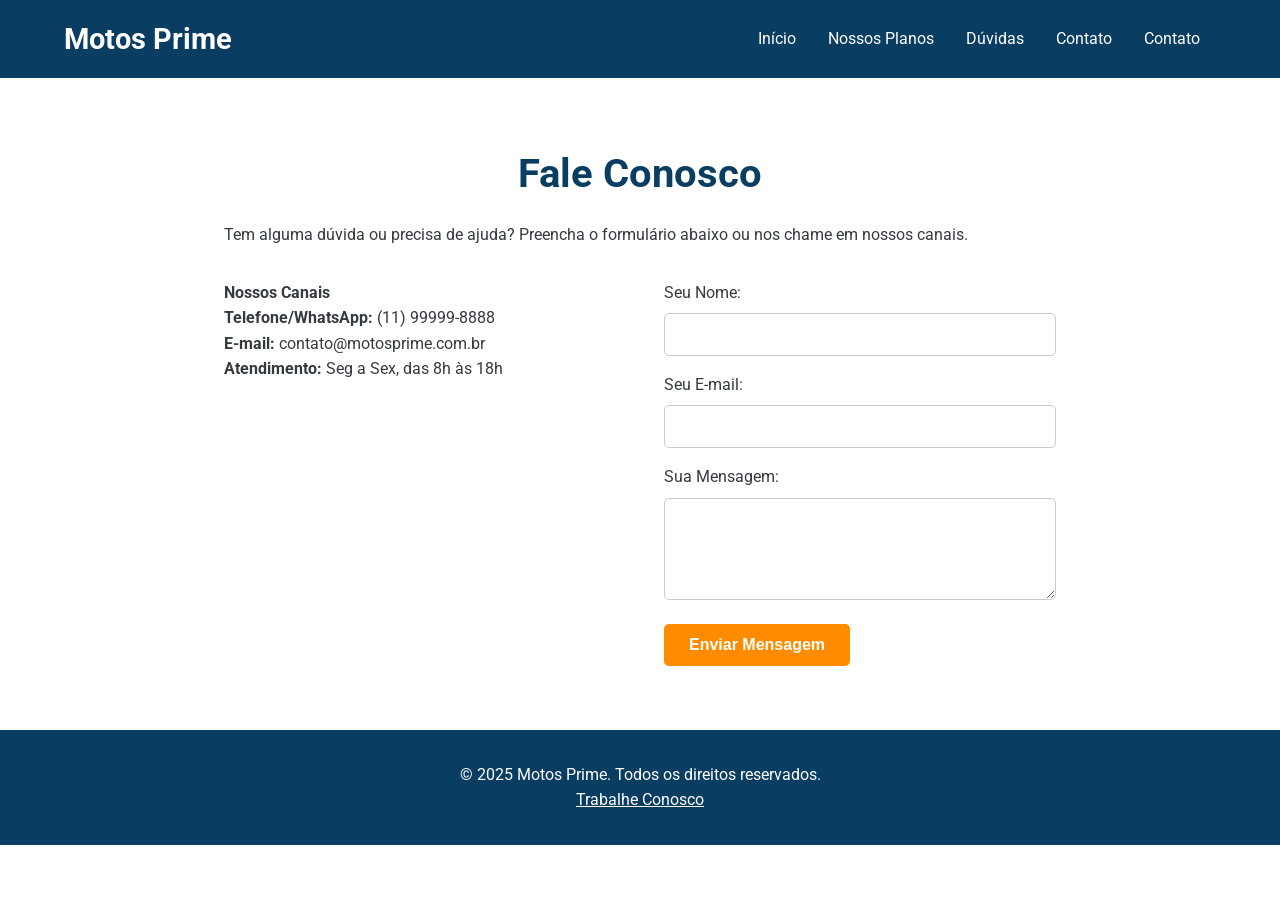
==== contato.html @ d99079cb "Add files via upload" ====
<!DOCTYPE html>
<html lang="pt-BR">
<head>
    <meta charset="UTF-8">
    <meta name="viewport" content="width=device-width, initial-scale=1.0">
    <title>Contato - Motos Prime</title>
    <link rel="stylesheet" href="css/style.css">
</head>
<body>
    <header>
        <nav class="navbar">
            <a href="index.html" class="logo">Motos Prime</a>
            <ul class="nav-menu">
                <li class="nav-item"><a href="index.html">Início</a></li>
                <li class="nav-item"><a href="planos.html">Nossos Planos</a></li>
                <li class="nav-item"><a href="faq.html">Dúvidas</a></li>
                <li class="nav-item"><a href="trabalhe-conosco.html">Contato</a></li>
                <li class="nav-item"><a href="contato.html">Contato</a></li>
            </ul>
             <div class="hamburger">
                <span class="bar"></span>
                <span class="bar"></span>
                <span class="bar"></span>
            </div>
        </nav>
    </header>

    <main class="page-main">
        <section class="contact-section">
            <h2>Fale Conosco</h2>
            <p>Tem alguma dúvida ou precisa de ajuda? Preencha o formulário abaixo ou nos chame em nossos canais.</p>
            
            <div class="contact-container">
                <div class="contact-info">
                    <h4>Nossos Canais</h4>
                    <p><strong>Telefone/WhatsApp:</strong> (11) 99999-8888</p>
                    <p><strong>E-mail:</strong> contato@motosprime.com.br</p>
                    <p><strong>Atendimento:</strong> Seg a Sex, das 8h às 18h</p>
                </div>

                <form class="contact-form" action="#" method="POST">
                    <label for="name">Seu Nome:</label>
                    <input type="text" id="name" name="name" required>
                    
                    <label for="email">Seu E-mail:</label>
                    <input type="email" id="email" name="email" required>
                    
                    <label for="message">Sua Mensagem:</label>
                    <textarea id="message" name="message" rows="5" required></textarea>
                    
                    <button type="submit" class="cta-button">Enviar Mensagem</button>
                </form>
            </div>
        </section>
    </main>

    <footer>
        <p>&copy; 2025 Motos Prime. Todos os direitos reservados.</p>
        <a href="trabalhe-conosco.html">Trabalhe Conosco</a>
    </footer>
    <script src="js/script.js"></script>
</body>
</html>
---- css/style.css ----
/* RESET BÁSICO E FONTES */
@import url('https://fonts.googleapis.com/css2?family=Roboto:wght@400;700&display=swap');

* {
    margin: 0;
    padding: 0;
    box-sizing: border-box;
}

body {
    font-family: 'Roboto', sans-serif;
    background-color: #ffffff;
    color: #343A40; /* Grafite */
    line-height: 1.6;
}

/* HEADER E NAVEGAÇÃO */
.navbar {
    display: flex;
    justify-content: space-between;
    align-items: center;
    padding: 1rem 5%;
    background-color: #0A3D62; /* Azul Corporativo */
    color: white;
    position: sticky;
    top: 0;
    z-index: 100;
}

.logo {
    font-size: 1.8rem;
    font-weight: 700;
    color: white;
    text-decoration: none;
}

.nav-menu {
    display: flex;
    list-style: none;
}

.nav-item a {
    color: white;
    text-decoration: none;
    margin: 0 1rem;
    font-size: 1rem;
    transition: color 0.3s ease;
}

.nav-item a:hover {
    color: #FF8C00; /* Laranja Vibrante */
}

.hamburger {
    display: none;
    cursor: pointer;
}

.bar {
    display: block;
    width: 25px;
    height: 3px;
    margin: 5px auto;
    background-color: white;
    transition: all 0.3s ease-in-out;
}

/* BOTÃO DE AÇÃO PRINCIPAL */
.cta-button {
    background-color: #FF8C00; /* Laranja Vibrante */
    color: white;
    padding: 12px 25px;
    border-radius: 5px;
    text-decoration: none;
    font-weight: 700;
    transition: background-color 0.3s ease;
    display: inline-block;
    border: none;
    cursor: pointer;
    font-size: 1rem;
}

.cta-button:hover {
    background-color: #E67E22; /* Laranja mais escuro */
}

/* SEÇÃO HERO (PÁGINA INICIAL) */
.hero {
    /* AVISO: A linha abaixo usa o caminho para o SEU arquivo JPG local. */
    background: linear-gradient(rgba(255, 255, 255, 0), rgba(10, 61, 98, 0.9)), url('../images/motoboy-entrega-banner.jpg') no-repeat center center/cover;
    
    height: 80vh;
    display: flex;
    justify-content: center;
    align-items: end;
    color: white;
    text-align: center;
    padding: 0 5% 5%;
}

.hero-text h1 {
    font-size: 3rem;
    margin-bottom: 0.5rem;
}

.hero-text h2 {
    font-size: 1.5rem;
    margin-bottom: 1rem;
    font-weight: 400;
}

.hero-text p {
    font-size: 1.1rem;
    max-width: 600px;
    margin: 0 auto 2rem auto;
}

/* SEÇÃO FEATURES (PÁGINA INICIAL) */
.features {
    display: flex;
    justify-content: space-around;
    padding: 4rem 5%;
    background-color: #F8F9FA; /* Cinza Claro */
    flex-wrap: wrap;
}

.feature-card {
    background-color: white;
    padding: 2rem;
    text-align: center;
    border-radius: 8px;
    box-shadow: 0 4px 15px rgba(0,0,0,0.05);
    width: 30%;
    min-width: 280px;
    margin: 1rem;
}

.feature-card img {
width: 50%; 
height: 200px;
aspect-ratio: 1 / 1;
object-fit: cover;
border-radius: 5px;
margin-bottom: 1.5rem;
background-color: #EAECEE;
}
.feature-card h3 {
    font-size: 1.5rem;
    margin-bottom: 0.5rem;
    color: #0A3D62; /* Azul Corporativo */
}

/* PÁGINAS INTERNAS (MAIN CONTENT) */
.page-main {
    padding: 4rem 5%;
    max-width: 960px;
    margin: 0 auto;
}

.page-main h2, .plans-section h2 {
    text-align: center;
    font-size: 2.5rem;
    margin-bottom: 1rem;
    color: #0A3D62; /* Azul Corporativo */
}
.page-main .slogan, .plans-section .slogan {
    text-align: center;
    font-size: 1.2rem;
    margin-bottom: 3rem;
    color: #5D6D7E;
}


/* SEÇÃO PLANOS */
.plans-section {
    padding: 4rem 5%;
    background-color: #F8F9FA; /* Cinza Claro */
}
.plans-container {
    display: flex;
    justify-content: center;
    align-items: stretch;
    flex-wrap: wrap;
    gap: 2rem;
}
.plan-card {
    background: white;
    border: 1px solid #ddd;
    border-radius: 8px;
    padding: 2.5rem;
    width: 30%;
    min-width: 300px;
    display: flex;
    flex-direction: column;
    transition: transform 0.3s, box-shadow 0.3s;
}
.plan-card:hover {
    transform: translateY(-10px);
    box-shadow: 0 10px 20px rgba(0,0,0,0.1);
}
.plan-card.recommended {
    border: 2px solid #FF8C00; /* Laranja Vibrante */
    position: relative;
}
.plan-card.recommended::before {
    content: 'MAIS POPULAR';
    position: absolute;
    top: -15px;
    left: 50%;
    transform: translateX(-50%);
    background: #FF8C00; /* Laranja Vibrante */
    color: white;
    padding: 5px 15px;
    border-radius: 20px;
    font-size: 0.8rem;
    font-weight: 700;
}

.plan-card h3 {
    text-align: center;
    font-size: 1.8rem;
    color: #0A3D62; /* Azul Corporativo */
    margin-bottom: 1.5rem;
}
.plan-card .price {
    text-align: center;
    font-size: 2.5rem;
    font-weight: 700;
    color: #0A3D62; /* Azul Corporativo */
    margin-bottom: 2rem;
}
.plan-card .price span {
    font-size: 1rem;
    font-weight: 400;
    color: #5D6D7E;
}
.plan-card ul {
    list-style: none;
    margin-bottom: 2rem;
    flex-grow: 1;
}
.plan-card ul li {
    margin-bottom: 0.8rem;
}
.plan-card .cta-button {
    text-align: center;
    width: 100%;
}


/* SEÇÃO FAQ */
.faq-item {
    background-color: #F8F9FA; /* Cinza Claro */
    margin-bottom: 1rem;
    border-radius: 5px;
    padding: 1.5rem;
}
.faq-question {
    font-size: 1.2rem;
    margin-bottom: 0.5rem;
    cursor: pointer;
}
.faq-answer {
    max-height: 0;
    overflow: hidden;
    transition: max-height 0.3s ease-out;
}
.faq-item.active .faq-answer {
    max-height: 200px; /* Adjust as needed */
}

/* SEÇÃO CONTATO */
.contact-container {
    display: flex;
    gap: 3rem;
    margin-top: 2rem;
    flex-wrap: wrap;
}
.contact-info, .contact-form {
    flex: 1;
    min-width: 300px;
}
.contact-form label {
    display: block;
    margin-bottom: 0.5rem;
}
.contact-form input, .contact-form textarea {
    width: 100%;
    padding: 0.8rem;
    margin-bottom: 1rem;
    border: 1px solid #ccc;
    border-radius: 5px;
}
.contact-form textarea {
    resize: vertical;
}

/* TRABALHE CONOSCO */
.work-with-us {
    text-align: center;
}
.work-with-us p {
    margin-bottom: 1.5rem;
    max-width: 600px;
    margin-left: auto;
    margin-right: auto;
}

/* PÁGINA DE PAGAMENTO */
.payment-form {
    max-width: 500px;
    margin: 2rem auto;
    background: #F8F9FA; /* Cinza Claro */
    padding: 2rem;
    border-radius: 8px;
}
.payment-form h4 {
    margin-top: 1.5rem;
    margin-bottom: 1rem;
    border-bottom: 1px solid #ddd;
    padding-bottom: 0.5rem;
}
.payment-form input {
    width: 100%;
    padding: 0.8rem;
    margin-bottom: 1rem;
    border: 1px solid #ccc;
    border-radius: 5px;
}
.payment-form small {
    display: block;
    text-align: center;
    margin-top: 1rem;
    color: #5D6D7E;
}
.plan-summary {
    background: white;
    padding: 1rem;
    border-radius: 5px;
    margin-bottom: 2rem;
}

/* FOOTER */
footer {
    background-color: #0A3D62; /* Azul Corporativo */
    color: white;
    text-align: center;
    padding: 2rem 5%;
}
footer a {
    color: white;
}


/* RESPONSIVIDADE */
@media (max-width: 768px) {
    .nav-menu {
        position: fixed;
        left: -100%;
        top: 70px; /* Altura do header */
        flex-direction: column;
        background-color: #0A3D62; /* Azul Corporativo */
        width: 100%;
        text-align: center;
        transition: 0.3s;
        box-shadow: 0 10px 20px rgba(0,0,0,0.1);
    }
    .nav-menu.active {
        left: 0;
    }
    .nav-item {
        margin: 1.5rem 0;
    }
    .hamburger {
        display: block;
    }
    .hamburger.active .bar:nth-child(2) {
        opacity: 0;
    }
    .hamburger.active .bar:nth-child(1) {
        transform: translateY(8px) rotate(45deg);
    }
    .hamburger.active .bar:nth-child(3) {
        transform: translateY(-8px) rotate(-45deg);
    }

    .hero-text h1 {
        font-size: 2.5rem;
    }
    .hero-text h2 {
        font-size: 1.2rem;
    }
    .features, .plans-container {
        flex-direction: column;
        align-items: center;
    }
    .feature-card, .plan-card {
        width: 90%;
        max-width: 400px;
    }
}
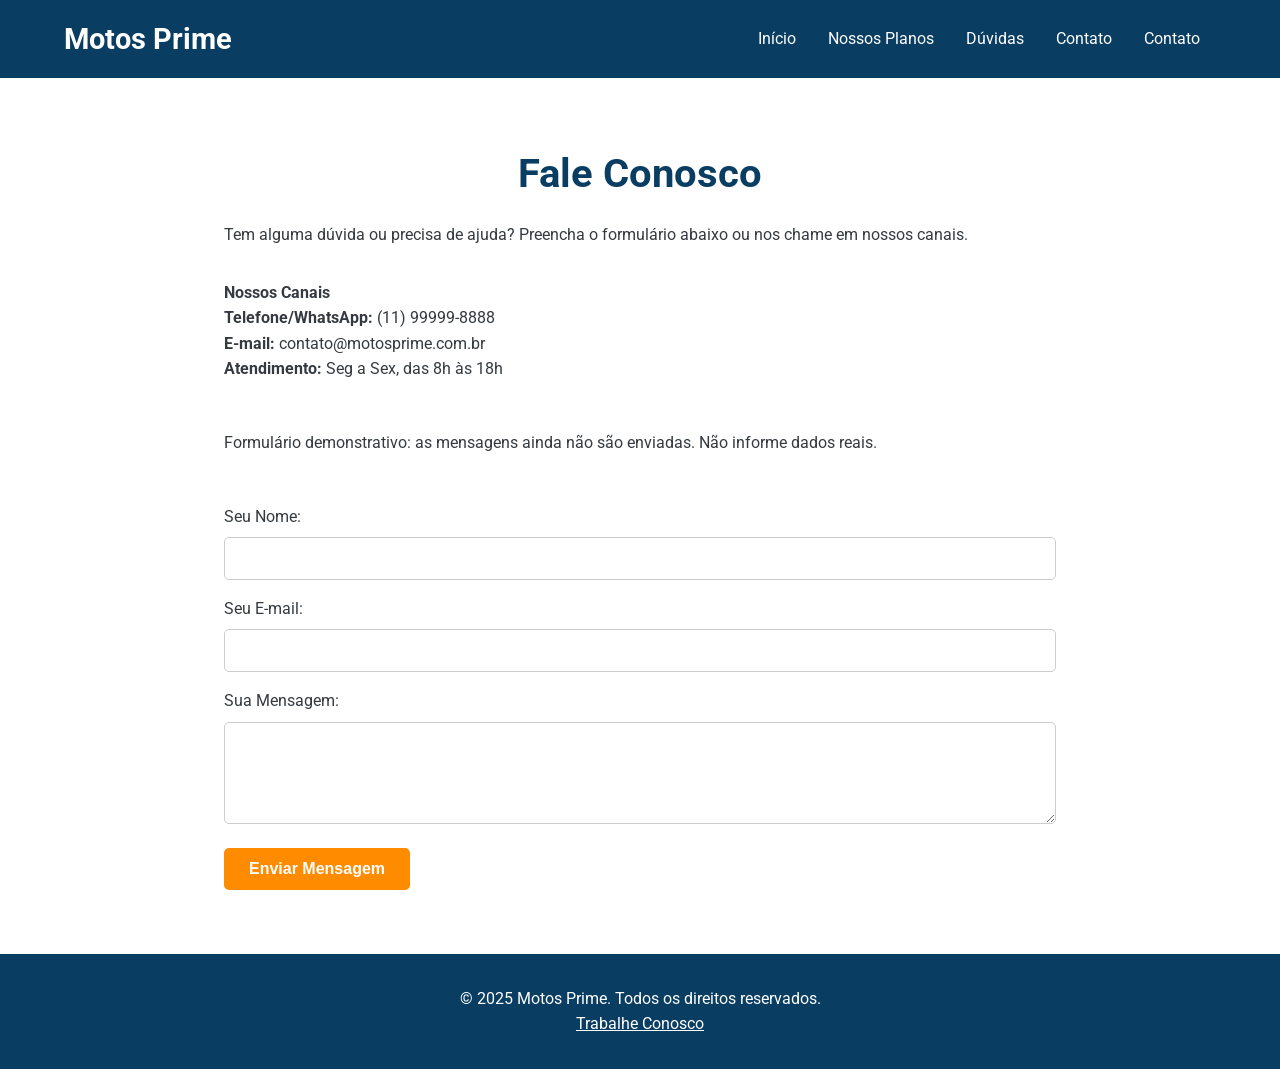
==== commit b14f084a: "docs: organizar apresentação e corrigir detalhes do projeto" ====
--- a/contato.html
+++ b/contato.html
@@ -1,63 +1,64 @@
-<!DOCTYPE html>
-<html lang="pt-BR">
-<head>
-    <meta charset="UTF-8">
-    <meta name="viewport" content="width=device-width, initial-scale=1.0">
-    <title>Contato - Motos Prime</title>
-    <link rel="stylesheet" href="css/style.css">
-</head>
-<body>
-    <header>
-        <nav class="navbar">
-            <a href="index.html" class="logo">Motos Prime</a>
-            <ul class="nav-menu">
-                <li class="nav-item"><a href="index.html">Início</a></li>
-                <li class="nav-item"><a href="planos.html">Nossos Planos</a></li>
-                <li class="nav-item"><a href="faq.html">Dúvidas</a></li>
-                <li class="nav-item"><a href="trabalhe-conosco.html">Contato</a></li>
-                <li class="nav-item"><a href="contato.html">Contato</a></li>
-            </ul>
-             <div class="hamburger">
-                <span class="bar"></span>
-                <span class="bar"></span>
-                <span class="bar"></span>
-            </div>
-        </nav>
-    </header>
-
-    <main class="page-main">
-        <section class="contact-section">
-            <h2>Fale Conosco</h2>
-            <p>Tem alguma dúvida ou precisa de ajuda? Preencha o formulário abaixo ou nos chame em nossos canais.</p>
-            
-            <div class="contact-container">
-                <div class="contact-info">
-                    <h4>Nossos Canais</h4>
-                    <p><strong>Telefone/WhatsApp:</strong> (11) 99999-8888</p>
-                    <p><strong>E-mail:</strong> contato@motosprime.com.br</p>
-                    <p><strong>Atendimento:</strong> Seg a Sex, das 8h às 18h</p>
-                </div>
-
-                <form class="contact-form" action="#" method="POST">
-                    <label for="name">Seu Nome:</label>
-                    <input type="text" id="name" name="name" required>
-                    
-                    <label for="email">Seu E-mail:</label>
-                    <input type="email" id="email" name="email" required>
-                    
-                    <label for="message">Sua Mensagem:</label>
-                    <textarea id="message" name="message" rows="5" required></textarea>
-                    
-                    <button type="submit" class="cta-button">Enviar Mensagem</button>
-                </form>
-            </div>
-        </section>
-    </main>
-
-    <footer>
-        <p>&copy; 2025 Motos Prime. Todos os direitos reservados.</p>
-        <a href="trabalhe-conosco.html">Trabalhe Conosco</a>
-    </footer>
-    <script src="js/script.js"></script>
-</body>
-</html>+<!DOCTYPE html>
+<html lang="pt-BR">
+<head>
+    <meta charset="UTF-8">
+    <meta name="viewport" content="width=device-width, initial-scale=1.0">
+    <title>Contato - Motos Prime</title>
+    <link rel="stylesheet" href="css/style.css">
+</head>
+<body>
+    <header>
+        <nav class="navbar">
+            <a href="index.html" class="logo">Motos Prime</a>
+            <ul class="nav-menu">
+                <li class="nav-item"><a href="index.html">Início</a></li>
+                <li class="nav-item"><a href="planos.html">Nossos Planos</a></li>
+                <li class="nav-item"><a href="faq.html">Dúvidas</a></li>
+                <li class="nav-item"><a href="trabalhe-conosco.html">Contato</a></li>
+                <li class="nav-item"><a href="contato.html">Contato</a></li>
+            </ul>
+             <div class="hamburger">
+                <span class="bar"></span>
+                <span class="bar"></span>
+                <span class="bar"></span>
+            </div>
+        </nav>
+    </header>
+
+    <main class="page-main">
+        <section class="contact-section">
+            <h2>Fale Conosco</h2>
+            <p>Tem alguma dúvida ou precisa de ajuda? Preencha o formulário abaixo ou nos chame em nossos canais.</p>
+            
+            <div class="contact-container">
+                <div class="contact-info">
+                    <h4>Nossos Canais</h4>
+                    <p><strong>Telefone/WhatsApp:</strong> (11) 99999-8888</p>
+                    <p><strong>E-mail:</strong> contato@motosprime.com.br</p>
+                    <p><strong>Atendimento:</strong> Seg a Sex, das 8h às 18h</p>
+                </div>
+
+                <p role="note">Formulário demonstrativo: as mensagens ainda não são enviadas. Não informe dados reais.</p>
+                <form class="contact-form" action="#" method="POST">
+                    <label for="name">Seu Nome:</label>
+                    <input type="text" id="name" name="name" required>
+                    
+                    <label for="email">Seu E-mail:</label>
+                    <input type="email" id="email" name="email" required>
+                    
+                    <label for="message">Sua Mensagem:</label>
+                    <textarea id="message" name="message" rows="5" required></textarea>
+                    
+                    <button type="submit" class="cta-button">Enviar Mensagem</button>
+                </form>
+            </div>
+        </section>
+    </main>
+
+    <footer>
+        <p>&copy; 2025 Motos Prime. Todos os direitos reservados.</p>
+        <a href="trabalhe-conosco.html">Trabalhe Conosco</a>
+    </footer>
+    <script src="js/script.js"></script>
+</body>
+</html>
